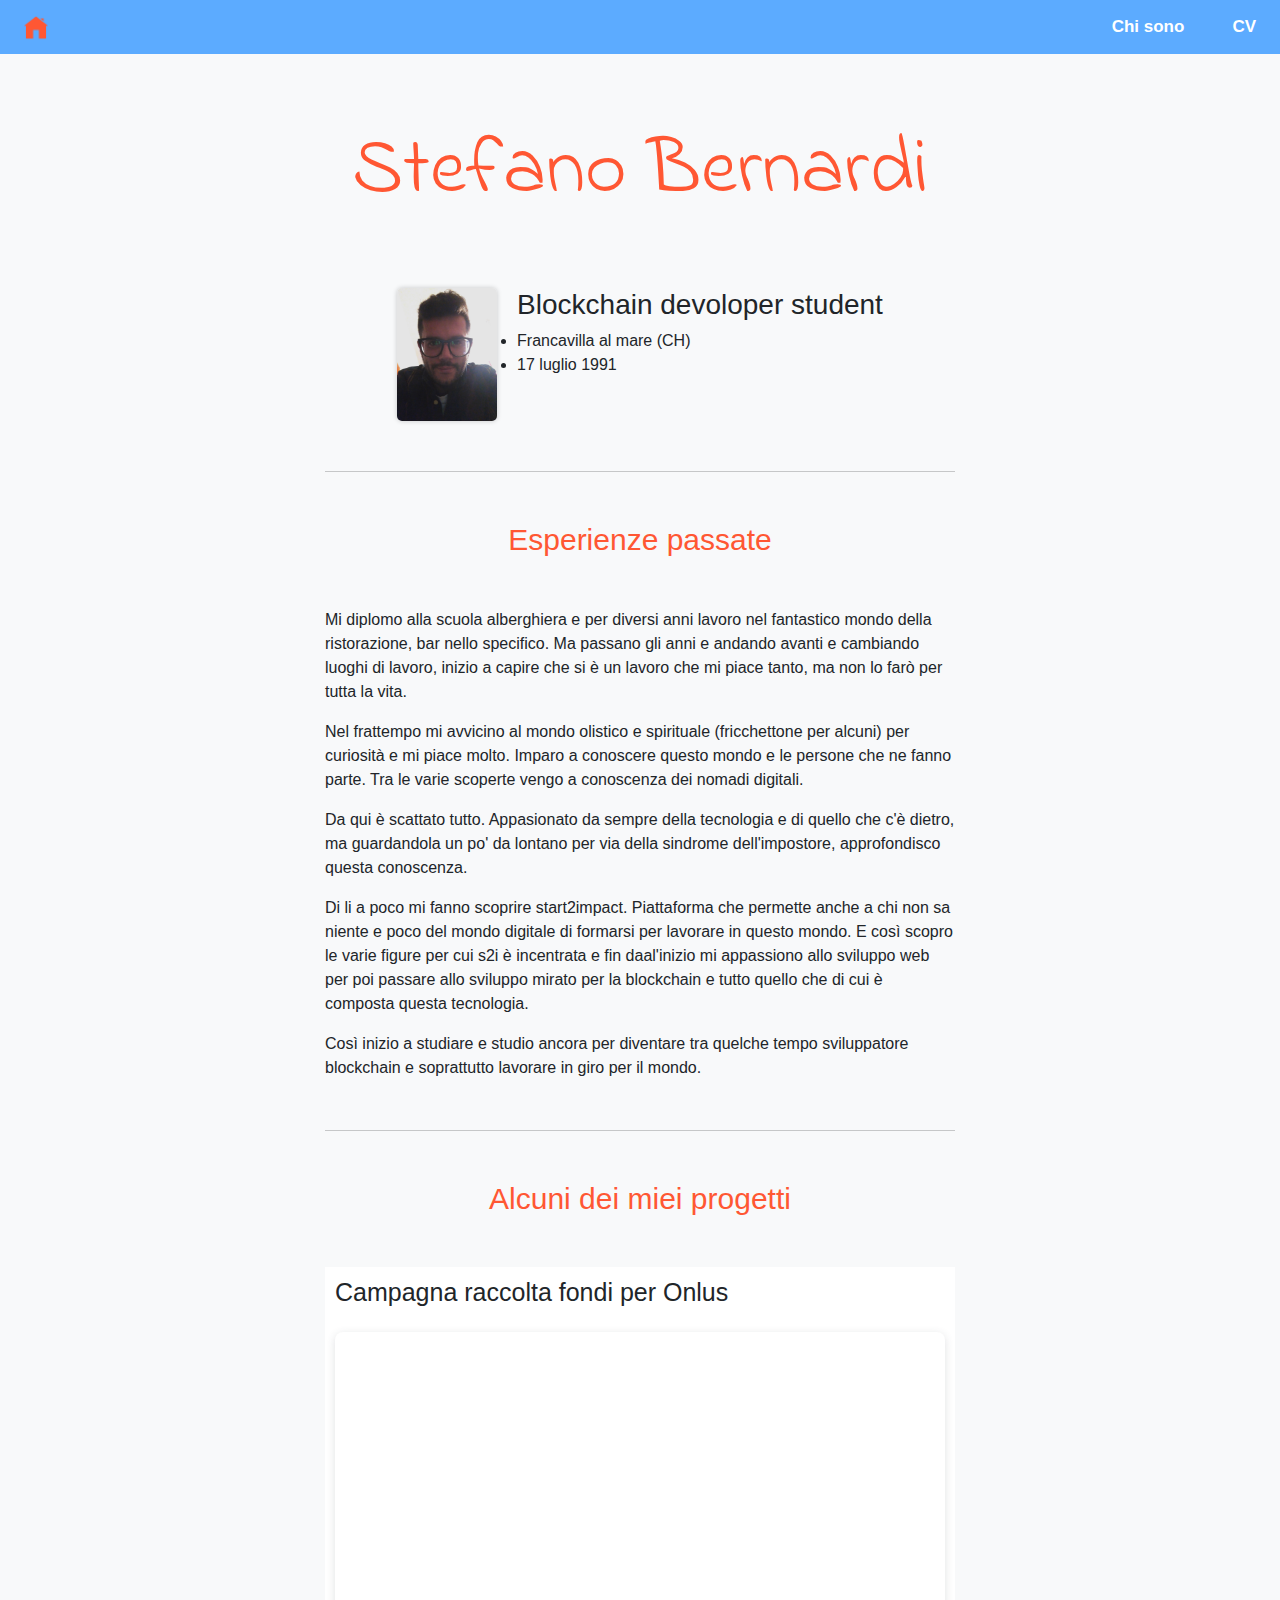
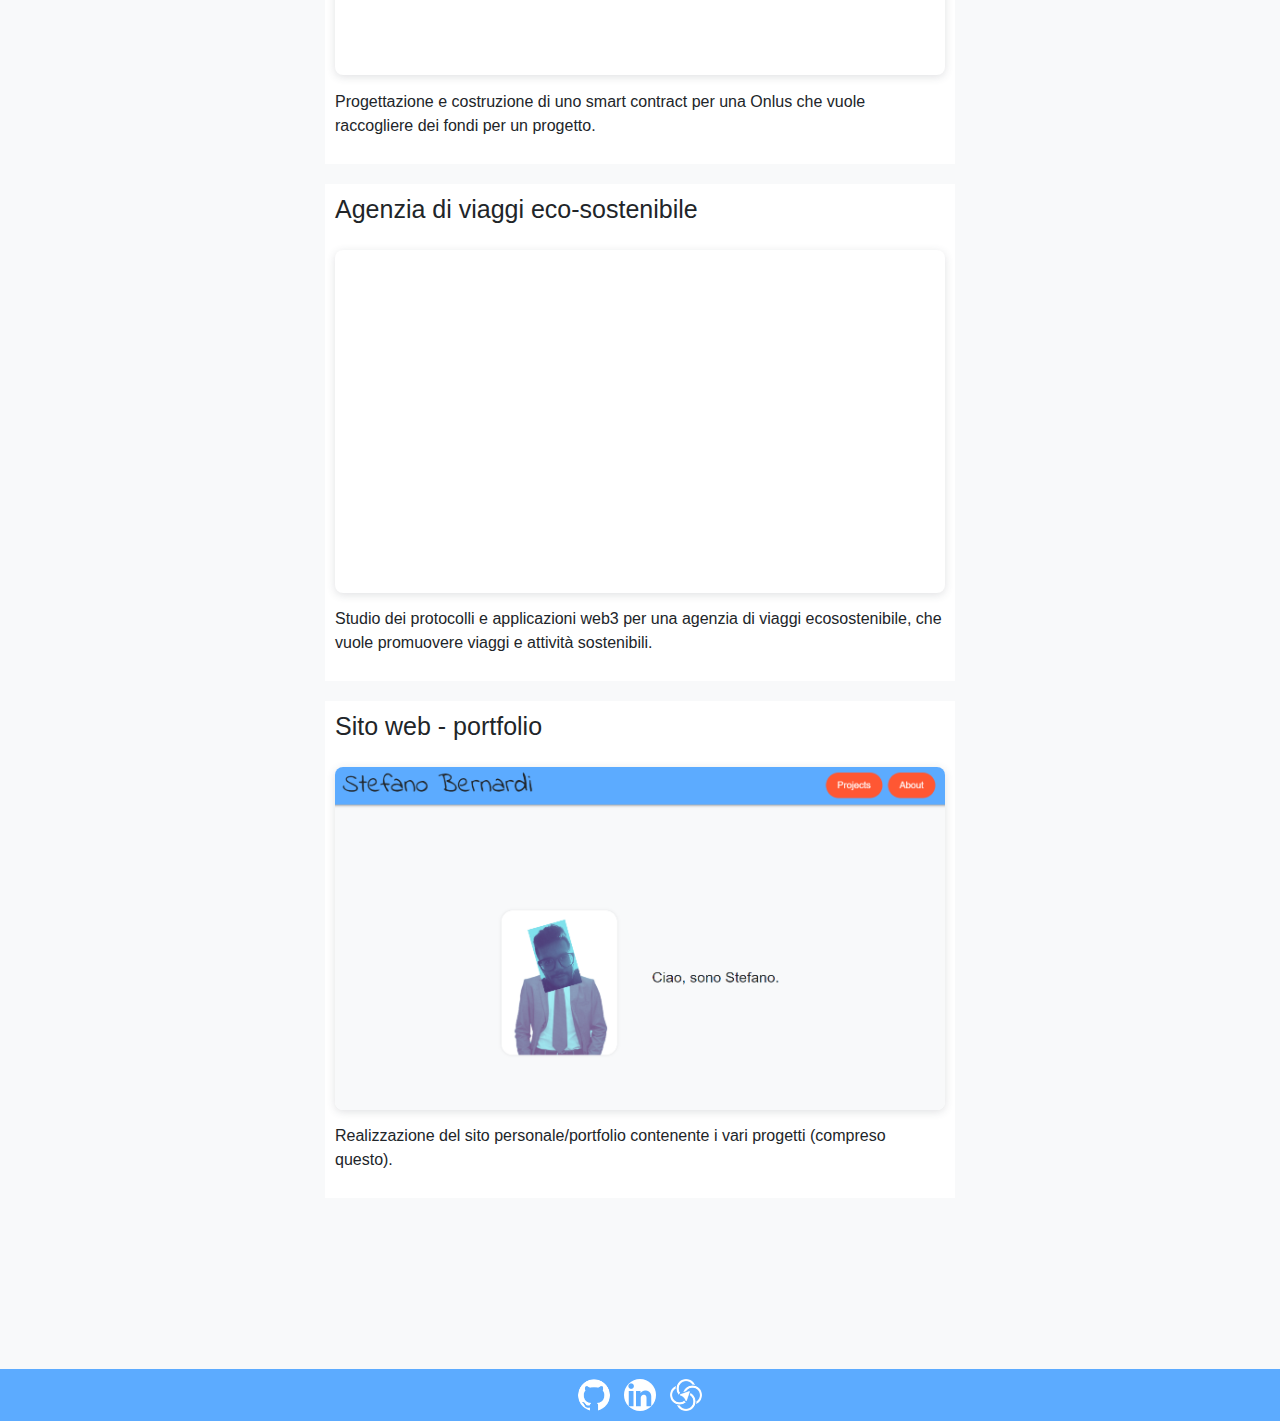
==== progetti.html @ 81ad8407 "Assets/" ====
<!DOCTYPE html>
<html lang="en">
  <head>
    <meta charset="UTF-8">
    <meta name="viewport" content="width=device-width, initial-scale=1.0">

    <meta property="og:title" content="Progetti">
    <meta property="og:description" content="Pagina con esperienze e resume.">
    <meta property="og:image" content="Foto profilo.jpg">
    <meta property="og:url" content="#">
    <meta property="og:type" content="website">
    <meta property="og:locale" content="it_IT">
    
    <link rel="stylesheet" href="https://cdnjs.cloudflare.com/ajax/libs/font-awesome/4.7.0/css/font-awesome.min.css">
    <link href="https://cdn.jsdelivr.net/npm/bootstrap@5.3.3/dist/css/bootstrap.min.css" rel="stylesheet">
    <link rel="stylesheet" href="Assets/CSS/progetti-style.css">
    <link rel="preconnect" href="https://fonts.googleapis.com">
    <link rel="preconnect" href="https://fonts.gstatic.com" crossorigin>
    <link href="https://fonts.googleapis.com/css2?family=Indie+Flower&display=swap" rel="stylesheet">
    <link rel="icon" type="image/x-icon" href="Assets/images/icone/favicon.ico">
    <title>Progetti</title>
  </head>

  <body>
    <div class="topnav" id="myTopnav">
      <a href="index.html" class="active"><img class="home" src="Assets/images/icone/icon-home-50.png" alt="icona home"></a>
      <a href="progetti.html">CV</a>
      <a href="about.html">Chi sono</a>
      <a href="javascript:void(0);" class="icon" onclick="myFunction()">
        <i class="fa fa-bars"></i>
      </a>
    </div>
    <h1 class="nome">Stefano Bernardi</h1>
    <main>
      <!--Ho voluto inserire non una versione classica del CV e optare per una descrizione delle mie esperienze che mi hanno portato fino a questo momento-->
      
      <div class="info">
        <img class="foto-profilo" src="Assets/images/Foto profilo.jpg" alt="Foto profilo">

        <div class="anagrafica">
          <h3>Blockchain devoloper student</h3>

          <li>Francavilla al mare (CH)</li>
          <li>17 luglio 1991</li>
        </div>
      </div>
      
      <h4>Esperienze passate</h4>
      <p>Mi diplomo alla scuola alberghiera e per diversi anni lavoro nel fantastico mondo della ristorazione, bar nello specifico. Ma passano gli anni e andando avanti e cambiando luoghi di lavoro, inizio a capire che si è un lavoro che mi piace tanto, ma non lo farò per tutta la vita.</p>
      <p>Nel frattempo mi avvicino al mondo olistico e spirituale (fricchettone per alcuni) per curiosità e mi piace molto. Imparo a conoscere questo mondo e le persone che ne fanno parte. Tra le varie scoperte vengo a conoscenza dei nomadi digitali.</p>
      <p>Da qui è scattato tutto. Appasionato da sempre della tecnologia e di quello che c'è dietro, ma guardandola un po' da lontano per via della sindrome dell'impostore, approfondisco questa conoscenza.</p>
      <p>Di li a poco mi fanno scoprire start2impact. Piattaforma che permette anche a chi non sa niente e poco del mondo digitale di formarsi per lavorare in questo mondo. E così scopro le varie figure per cui s2i è incentrata e fin daal'inizio mi appassiono allo sviluppo web per poi passare allo sviluppo mirato per la blockchain e tutto quello che di cui è composta questa tecnologia.</p>
      <p> Così inizio a studiare e studio ancora per diventare tra quelche tempo sviluppatore blockchain e soprattutto lavorare in giro per il mondo.
      </p>
      <div class="contenitore-progetti">
        <h4>Alcuni dei miei progetti</h4>
        <div class="progetto">
          <h2>Campagna raccolta fondi per Onlus</h2>

          <!--incorporato da canva-->
          <div style="position: relative; width: 100%; height: 0; padding-top: 56.2500%;
          padding-bottom: 0; box-shadow: 0 2px 8px 0 rgba(63,69,81,0.16); margin-top: 1.6em; margin-bottom: 0.9em; overflow: hidden;
          border-radius: 8px; will-change: transform;">
            <iframe loading="lazy" style="position: absolute; width: 100%; height: 100%; top: 0; left: 0; border: none; padding: 0;margin: 0;"
              src="https:&#x2F;&#x2F;www.canva.com&#x2F;design&#x2F;DAFyun4V5lA&#x2F;UC3glsSs5EniM0FwQnkW0w&#x2F;view?embed" allowfullscreen="allowfullscreen" allow="fullscreen">
            </iframe>
          </div>

          <p class="descrizione">Progettazione e costruzione di uno smart contract per una Onlus che vuole raccogliere dei fondi per un progetto.</p>
        </div>

        <div class="progetto">
          <h2>Agenzia di viaggi eco-sostenibile</h2>

          <!--incorporato da canva-->
          <div style="position: relative; width: 100%; height: 0; padding-top: 56.2500%;
          padding-bottom: 0; box-shadow: 0 2px 8px 0 rgba(63,69,81,0.16); margin-top: 1.6em; margin-bottom: 0.9em; overflow: hidden;
          border-radius: 8px; will-change: transform;">
            <iframe loading="lazy" style="position: absolute; width: 100%; height: 100%; top: 0; left: 0; border: none; padding: 0;margin: 0;"
              src="https:&#x2F;&#x2F;www.canva.com&#x2F;design&#x2F;DAF4vIpN2_8&#x2F;oNMlEt6rpBSIdgKtFnaCEw&#x2F;view?embed" allowfullscreen="allowfullscreen" allow="fullscreen">
            </iframe>
          </div>

          <p class="descrizione">Studio dei protocolli e applicazioni web3 per una agenzia di viaggi ecosostenibile, che vuole promuovere viaggi e attività sostenibili.</p>
        </div>

        <div class="progetto">
          <h2>Sito web - portfolio</h2>

          <!--incorporato da canva-->
          <div style="position: relative; width: 100%; height: 0; padding-top: 56.2500%;
          padding-bottom: 0; box-shadow: 0 2px 8px 0 rgba(63,69,81,0.16); margin-top: 1.6em; margin-bottom: 0.9em; overflow: hidden;
          border-radius: 8px; will-change: transform;">
            <img loading="lazy" style="position: absolute; width: 100%; height: 100%; top: 0; left: 0; border: none; padding: 0;margin: 0; object-fit: cover; object-position: top;" src="Assets/images/screenshot-sito.PNG" alt="screenshot sito web">
          </div>

          <p class="descrizione">Realizzazione del sito personale/portfolio contenente i vari progetti (compreso questo).</p>
        </div>
      </div>
    </main>

    <footer>
      <div class="icone-social">
        <a href="https://github.com/Kind-Stefano/Progetto-HTML-e-CSS"><img class="icona" src="Assets/images/icone/github-mark-white.png" alt="GitHub"></a>
        <a href="https://www.linkedin.com/in/stefano-bernardi-260a22134/"><img class="icona" src="Assets/images/icone/In-White-128.png" alt="Linkedin"></a>
        <a href="https://talent.start2impact.it/profile/stefano-bernardi-a0a6504f-7821-4680-8e36-848fe098832f"><img class="icona" src="Assets/images/icone/s2i_logo.png" alt="start2impact university"></a>
      </div>
    </footer>

    <script src="Assets/Javascript/progetti.js"></script>
  </body>
</html>
---- Assets/CSS/progetti-style.css ----
::-webkit-scrollbar {
  width: 0px;
}
 
/* ::-webkit-scrollbar-thumb {
  background: black; 
  border-radius: 3px;
}

::-webkit-scrollbar-thumb:hover {
  background: #FF5733; 
} */

body {
  font-family: Arial, Helvetica, sans-serif;
  background-color: #F8F9FA;
}

main {
  max-width: 650px;
  margin: auto;
  padding: 10px;
}

/*inizio nav bar*/
.topnav {
  background-color: #5CABFF;
  overflow: hidden;
}

.topnav a {
  float: right;
  display: block;
  color: #ffffff;
  text-align: center;
  padding: 14px 24px;
  text-decoration: none;
  font-size: 17px;
  font-weight: bold;
  font-family: Helvetica, sans-serif;
}

.topnav a:first-child {
  float: left;
}

.topnav a:hover {
  background-color: #5CABFF;
  color: #FF5733;
}

.topnav a.active {
  background-color: #5CABFF;
  color: white;
}

.topnav .icon {
  display: none;
}

.home {
  width: 24px;
}
/*fine nav bar*/

.nome {
  font-family: "Indie Flower", Arial, Helvetica, sans-serif;
  font-size: 80px;
  text-align: center;
  margin-top: 70px;
  color: #FF5733;
}

.info {
  display: flex;
  justify-content: center;
  margin: 50px 0;
  padding-bottom: 50px;
  border-bottom: 1px solid rgba(0, 0, 0, 0.2);
}

.foto-profilo {
  width: 100px;
  margin-right: 20px;
  border-radius: 5px;
  box-shadow: 0px 0px 5px rgba(0, 0, 0, 0.2);
}

.anagrafica {
  vertical-align: middle;
}

h4 {
  text-align: center;
  margin: 50px 0;
  font-size: 30px;
  color: #FF5733;
}

.contenitore-progetti {
  width: 100%;
  margin-top: 50px;
  border-top: 1px solid rgba(0, 0, 0, 0.2);
}

h2 {
  font-size: 25px;
}

.progetto {
  background-color: white;
  padding: 10px;
  margin-bottom: 20px;
}

footer {
  display: flex;
  justify-content: center;
  align-items: center;
  background-color: #5CABFF;
  margin-top: 141px;
  padding: 10px 5px;
}

.icone-social {
  margin: 0 10px 0 0;
}

.icona {
  width: 32px;
  height: 32px;
  border-radius: 16px;
  margin-left: 10px;
}

.icona:hover {
  background-color: #FF5733;
}

@media only screen and (max-width: 600px) {
  
  * {
    overflow-x: hidden;
  }

  .topnav a:not(:first-child) {display: none;}
  .topnav a.icon {
    float: right;
    display: block;
  }

  .topnav.responsive {position: relative;}
  .topnav.responsive a.icon {
    position: absolute;
    right: 0;
    top: 0;
  }

  .topnav.responsive a:not(:first-child, :last-child) {
    display: block;
    text-align: right;
    margin-right: 50px;
  }

.nome {
    font-size: 40px;
    margin-top: 40px;
  }

  main {
    max-width: 400px;
  }

  .info {
    margin-top: 40px;
  }

  .contenitore-progetti {
    margin-top: 50px;
  }

  footer {
    display: flex;
    justify-content: center;
    align-items: center;
    background-color: #5CABFF;
    margin-top: 140px;
    padding: 10px 5px;
  }

  .icone-social {
    display: flex;
    align-items: center;
    justify-content: center;
  }
  
  .icona {
    width: 22px;
    height: 22px;
    border-radius: 11px;
    margin-left: 5px;
  }
  
  .icona:hover {
    background-color: #FF5733;
  }
  
}
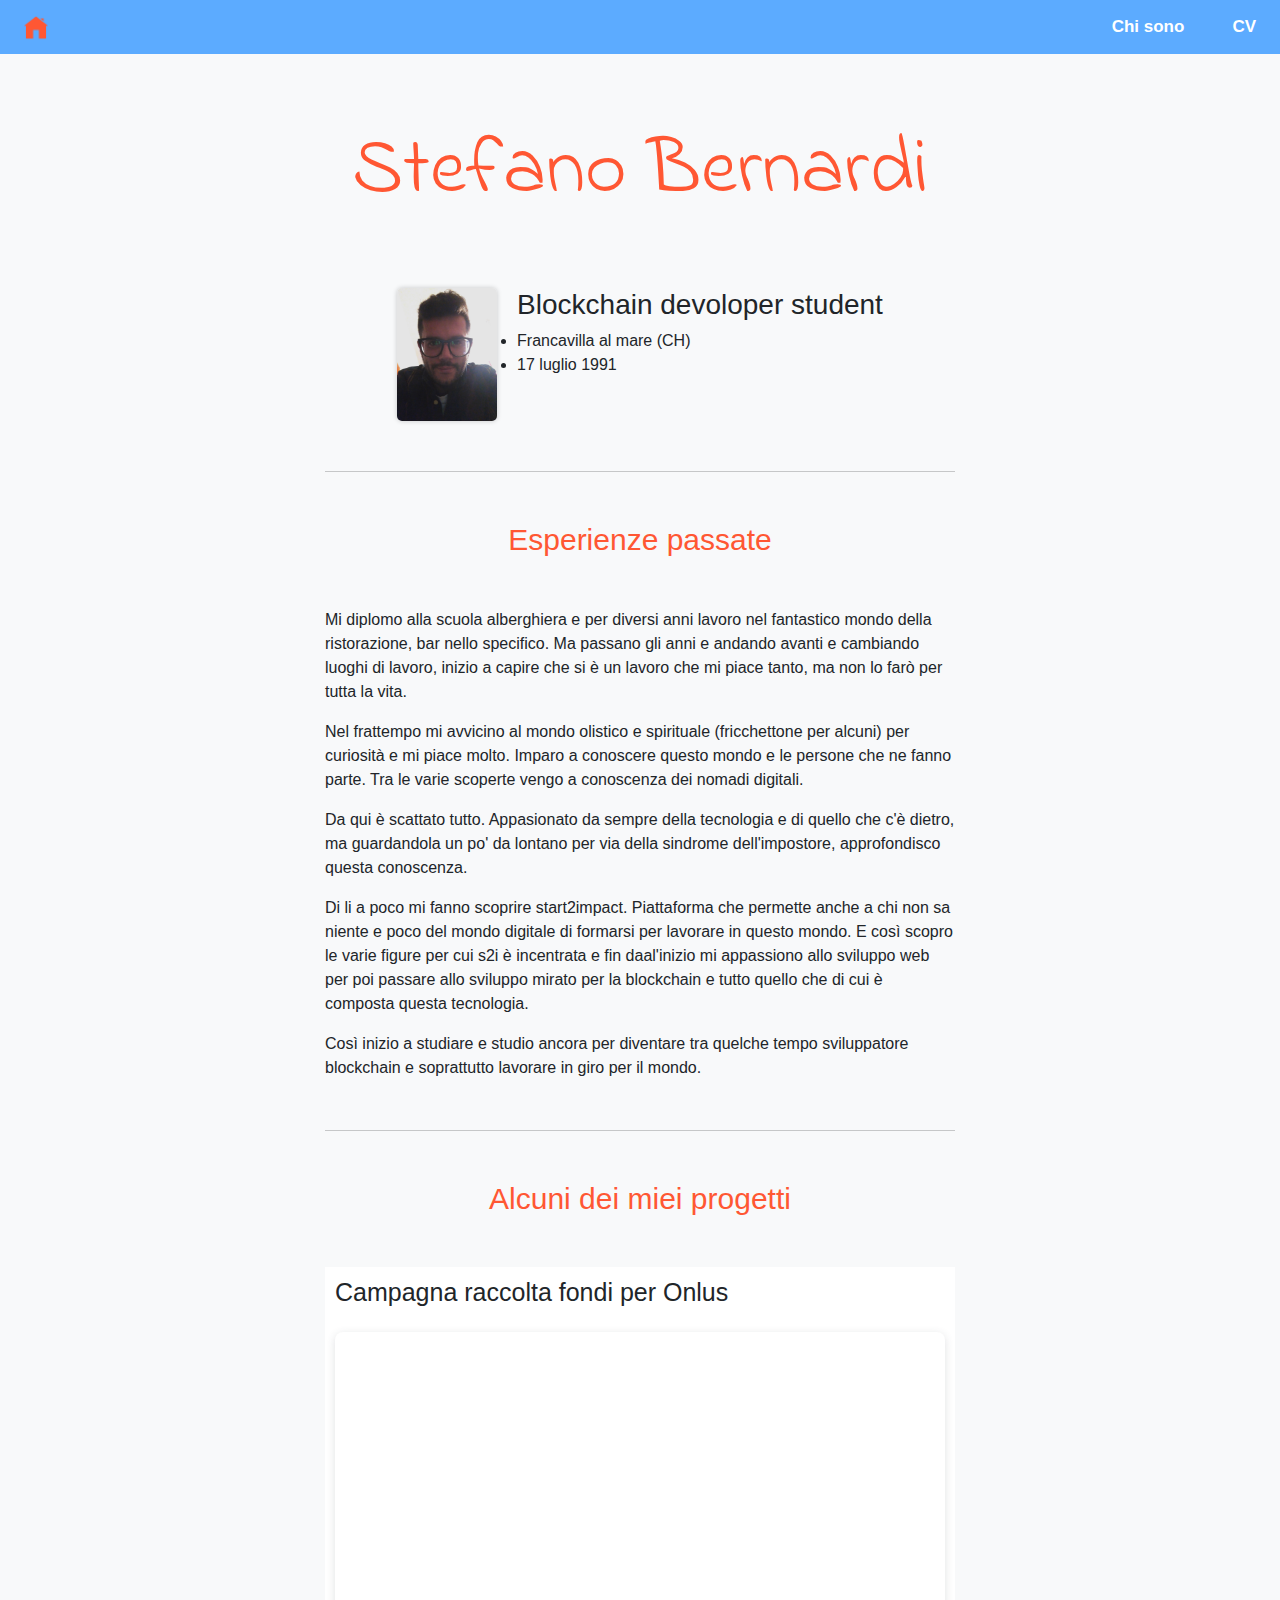
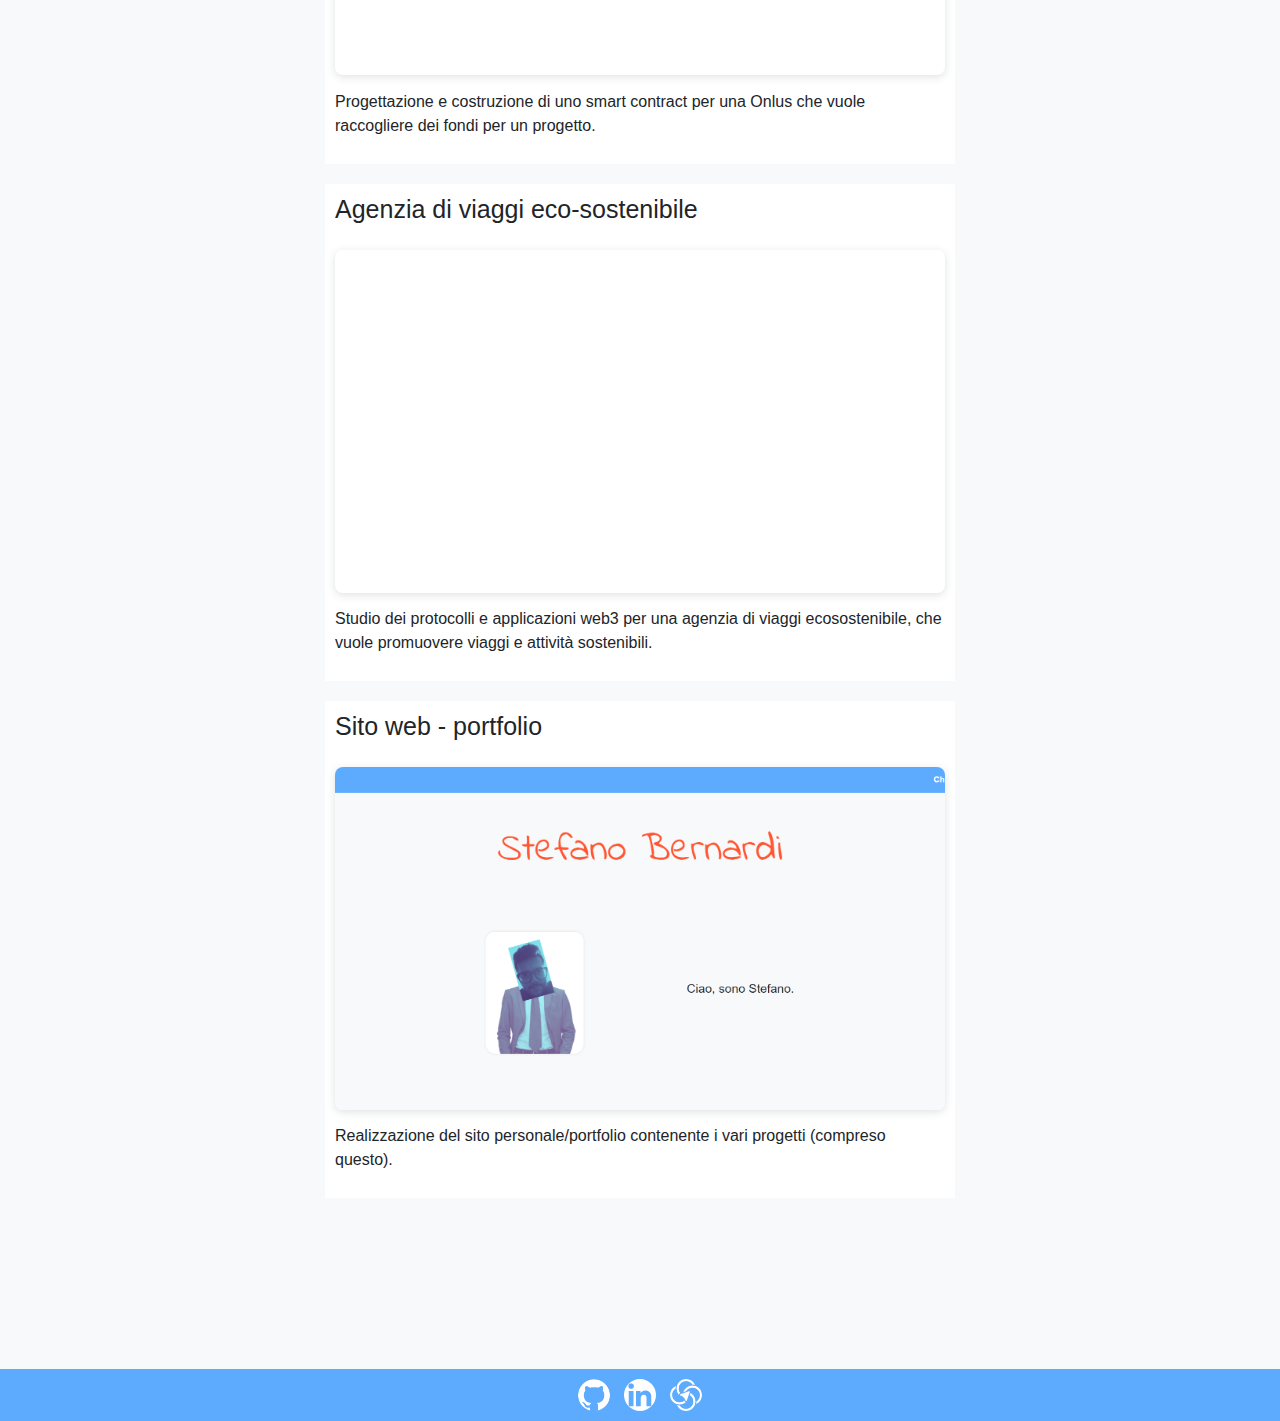
==== commit 33f4723b: "Ho fatto un po di modifiche per renderlo più leggibile" ====
--- a/progetti.html
+++ b/progetti.html
@@ -58,12 +58,8 @@
           <h2>Campagna raccolta fondi per Onlus</h2>
 
           <!--incorporato da canva-->
-          <div style="position: relative; width: 100%; height: 0; padding-top: 56.2500%;
-          padding-bottom: 0; box-shadow: 0 2px 8px 0 rgba(63,69,81,0.16); margin-top: 1.6em; margin-bottom: 0.9em; overflow: hidden;
-          border-radius: 8px; will-change: transform;">
-            <iframe loading="lazy" style="position: absolute; width: 100%; height: 100%; top: 0; left: 0; border: none; padding: 0;margin: 0;"
-              src="https:&#x2F;&#x2F;www.canva.com&#x2F;design&#x2F;DAFyun4V5lA&#x2F;UC3glsSs5EniM0FwQnkW0w&#x2F;view?embed" allowfullscreen="allowfullscreen" allow="fullscreen">
-            </iframe>
+          <div class="canva">
+            <iframe class="frame" loading="lazy" src="https://www.canva.com/design/DAFyun4V5lA/UC3glsSs5EniM0FwQnkW0w/view?embed" allowfullscreen="allowfullscreen" allow="fullscreen"></iframe>
           </div>
 
           <p class="descrizione">Progettazione e costruzione di uno smart contract per una Onlus che vuole raccogliere dei fondi per un progetto.</p>
@@ -73,11 +69,8 @@
           <h2>Agenzia di viaggi eco-sostenibile</h2>
 
           <!--incorporato da canva-->
-          <div style="position: relative; width: 100%; height: 0; padding-top: 56.2500%;
-          padding-bottom: 0; box-shadow: 0 2px 8px 0 rgba(63,69,81,0.16); margin-top: 1.6em; margin-bottom: 0.9em; overflow: hidden;
-          border-radius: 8px; will-change: transform;">
-            <iframe loading="lazy" style="position: absolute; width: 100%; height: 100%; top: 0; left: 0; border: none; padding: 0;margin: 0;"
-              src="https:&#x2F;&#x2F;www.canva.com&#x2F;design&#x2F;DAF4vIpN2_8&#x2F;oNMlEt6rpBSIdgKtFnaCEw&#x2F;view?embed" allowfullscreen="allowfullscreen" allow="fullscreen">
+          <div class="canva">
+            <iframe class="frame" loading="lazy" src="https://www.canva.com/design/DAF4vIpN2_8/oNMlEt6rpBSIdgKtFnaCEw/view?embed" allowfullscreen="allowfullscreen" allow="fullscreen">
             </iframe>
           </div>
 
@@ -88,10 +81,8 @@
           <h2>Sito web - portfolio</h2>
 
           <!--incorporato da canva-->
-          <div style="position: relative; width: 100%; height: 0; padding-top: 56.2500%;
-          padding-bottom: 0; box-shadow: 0 2px 8px 0 rgba(63,69,81,0.16); margin-top: 1.6em; margin-bottom: 0.9em; overflow: hidden;
-          border-radius: 8px; will-change: transform;">
-            <img loading="lazy" style="position: absolute; width: 100%; height: 100%; top: 0; left: 0; border: none; padding: 0;margin: 0; object-fit: cover; object-position: top;" src="Assets/images/screenshot-sito.PNG" alt="screenshot sito web">
+          <div class="canva">
+            <img class="frame-img" loading="lazy" src="Assets/images/screenshot.PNG" alt="screenshot sito web">
           </div>
 
           <p class="descrizione">Realizzazione del sito personale/portfolio contenente i vari progetti (compreso questo).</p>
--- a/Assets/CSS/progetti-style.css
+++ b/Assets/CSS/progetti-style.css
@@ -113,6 +113,43 @@
   margin-bottom: 20px;
 }
 
+.canva {
+  position: relative; 
+  width: 100%; 
+  height: 0; 
+  padding-top: 56.2500%;
+  padding-bottom: 0; 
+  box-shadow: 0 2px 8px 0 rgba(63,69,81,0.16); 
+  margin-top: 1.6em; 
+  margin-bottom: 0.9em; 
+  overflow: hidden;
+  border-radius: 8px; will-change: transform;
+}
+
+.frame {
+  position: absolute; 
+  width: 100%; 
+  height: 100%; 
+  top: 0; 
+  left: 0; 
+  border: none; 
+  padding: 0;
+  margin: 0;
+}
+
+.frame-img {
+  object-fit: cover;
+  object-position: top;
+  position: absolute; 
+  width: 100%; 
+  height: 100%; 
+  top: 0; 
+  left: 0; 
+  border: none; 
+  padding: 0;
+  margin: 0;
+}
+
 footer {
   display: flex;
   justify-content: center;
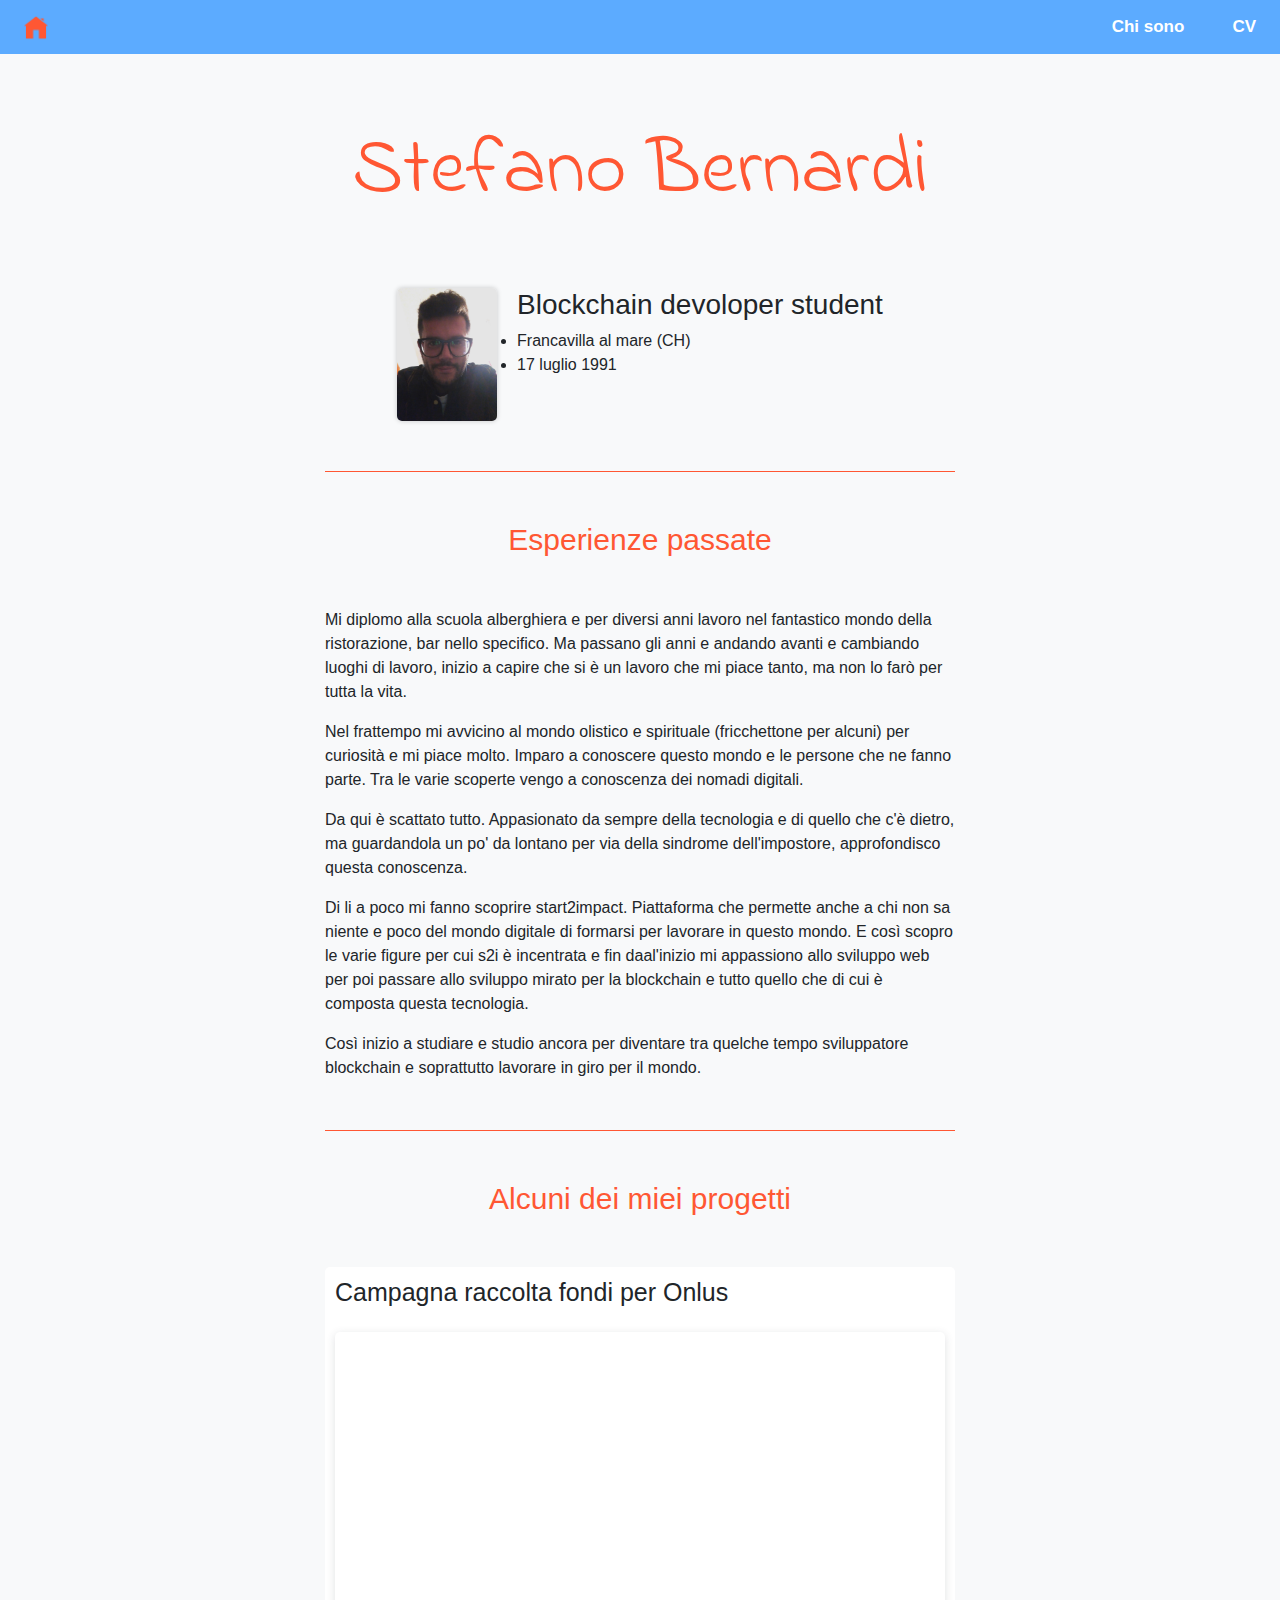
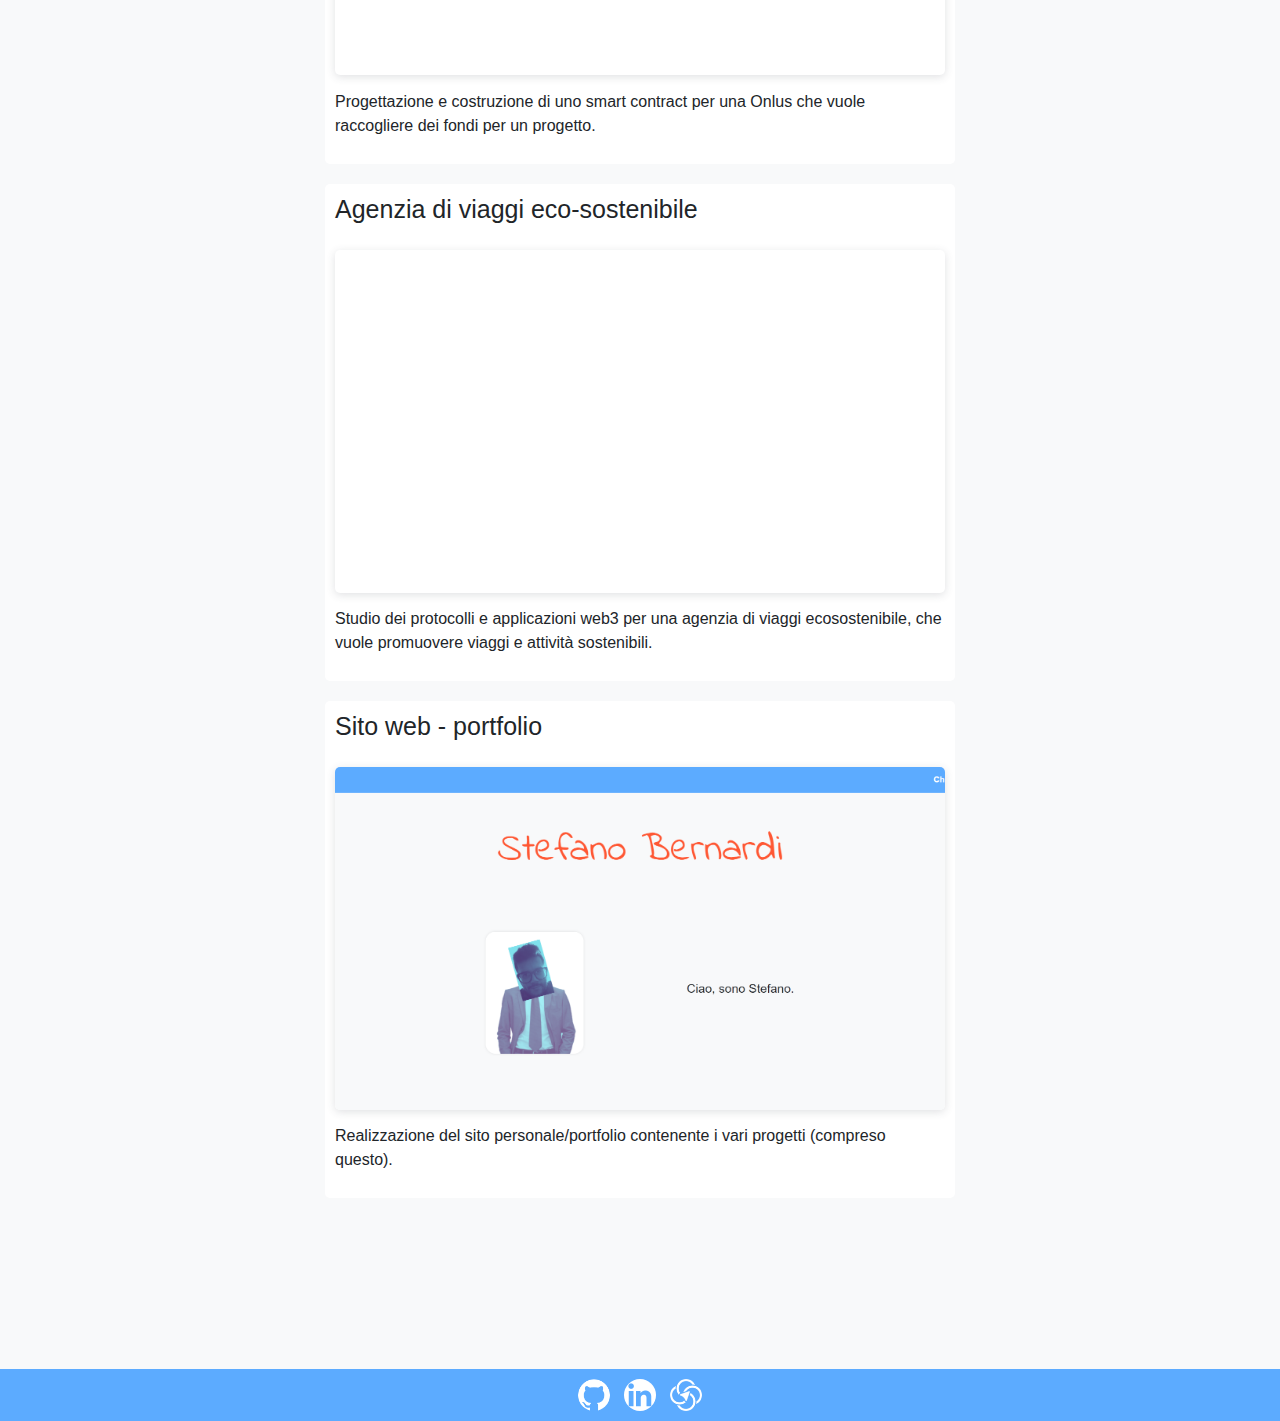
==== commit b0e0402e: "piccole modifiche" ====
--- a/progetti.html
+++ b/progetti.html
@@ -59,7 +59,7 @@
 
           <!--incorporato da canva-->
           <div class="canva">
-            <iframe class="frame" loading="lazy" src="https://www.canva.com/design/DAFyun4V5lA/UC3glsSs5EniM0FwQnkW0w/view?embed" allowfullscreen="allowfullscreen" allow="fullscreen"></iframe>
+            <iframe class="frame" src="https://www.canva.com/design/DAFyun4V5lA/UC3glsSs5EniM0FwQnkW0w/view?embed" allowfullscreen="allowfullscreen" allow="fullscreen"></iframe>
           </div>
 
           <p class="descrizione">Progettazione e costruzione di uno smart contract per una Onlus che vuole raccogliere dei fondi per un progetto.</p>
@@ -70,7 +70,7 @@
 
           <!--incorporato da canva-->
           <div class="canva">
-            <iframe class="frame" loading="lazy" src="https://www.canva.com/design/DAF4vIpN2_8/oNMlEt6rpBSIdgKtFnaCEw/view?embed" allowfullscreen="allowfullscreen" allow="fullscreen">
+            <iframe class="frame" src="https://www.canva.com/design/DAF4vIpN2_8/oNMlEt6rpBSIdgKtFnaCEw/view?embed" allowfullscreen="allowfullscreen" allow="fullscreen">
             </iframe>
           </div>
 
@@ -82,7 +82,7 @@
 
           <!--incorporato da canva-->
           <div class="canva">
-            <img class="frame-img" loading="lazy" src="Assets/images/screenshot.PNG" alt="screenshot sito web">
+            <img class="frame-img" src="Assets/images/screenshot.PNG" alt="screenshot sito web">
           </div>
 
           <p class="descrizione">Realizzazione del sito personale/portfolio contenente i vari progetti (compreso questo).</p>
@@ -100,4 +100,6 @@
 
     <script src="Assets/Javascript/progetti.js"></script>
   </body>
-</html>+</html>
+
+<!--Grazie coach per i consigli-->--- a/Assets/CSS/progetti-style.css
+++ b/Assets/CSS/progetti-style.css
@@ -76,7 +76,7 @@
   justify-content: center;
   margin: 50px 0;
   padding-bottom: 50px;
-  border-bottom: 1px solid rgba(0, 0, 0, 0.2);
+  border-bottom: 1px solid #FF5733;
 }
 
 .foto-profilo {
@@ -100,7 +100,7 @@
 .contenitore-progetti {
   width: 100%;
   margin-top: 50px;
-  border-top: 1px solid rgba(0, 0, 0, 0.2);
+  border-top: 1px solid #FF5733;
 }
 
 h2 {
@@ -111,6 +111,7 @@
   background-color: white;
   padding: 10px;
   margin-bottom: 20px;
+  border-radius: 5px;
 }
 
 .canva {
@@ -123,7 +124,7 @@
   margin-top: 1.6em; 
   margin-bottom: 0.9em; 
   overflow: hidden;
-  border-radius: 8px; will-change: transform;
+  border-radius: 5px; will-change: transform;
 }
 
 .frame {
@@ -157,6 +158,7 @@
   background-color: #5CABFF;
   margin-top: 141px;
   padding: 10px 5px;
+  bottom: 0;
 }
 
 .icone-social {
